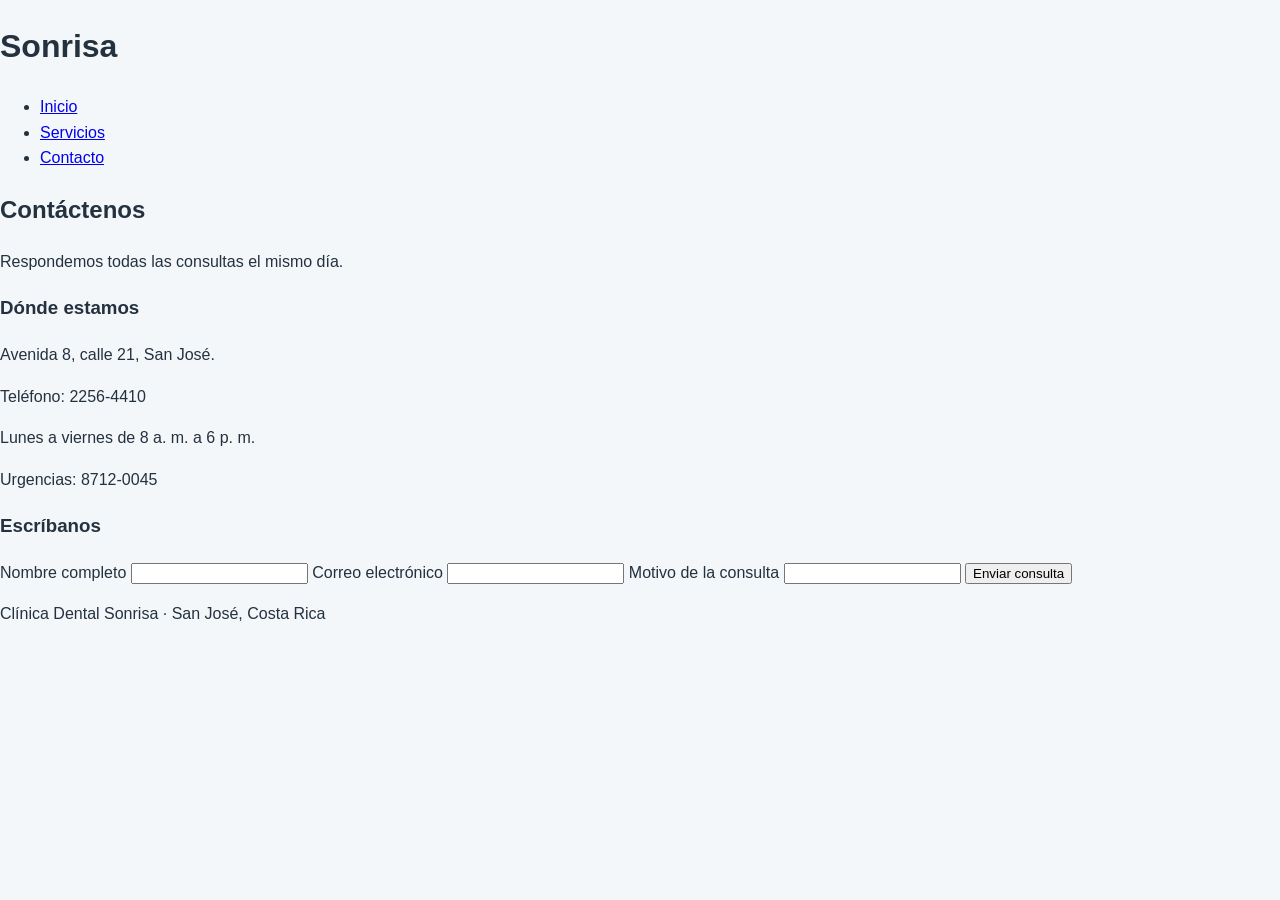
==== parte2/index.html @ 63037ce0 "Agrega los archivos de partida de la parte 2" ====
<!DOCTYPE html>
<html lang="es">
<head>
  <meta charset="UTF-8">
  <meta name="viewport" content="width=device-width, initial-scale=1">
  <title>Clínica Dental Sonrisa — Contacto</title>
  <link rel="stylesheet" href="estilos.css">
</head>
<body>

  <header>
    <h1>Sonrisa</h1>
    <nav>
      <ul>
        <li><a href="#">Inicio</a></li>
        <li><a href="#">Servicios</a></li>
        <li><a href="#">Contacto</a></li>
      </ul>
    </nav>
  </header>

  <main>
    <h2>Contáctenos</h2>
    <p>Respondemos todas las consultas el mismo día.</p>

    <section>
      <h3>Dónde estamos</h3>
      <p>Avenida 8, calle 21, San José.</p>
      <p>Teléfono: 2256-4410</p>
      <p>Lunes a viernes de 8 a. m. a 6 p. m.</p>
      <p>Urgencias: 8712-0045</p>
    </section>

    <form>
      <h3>Escríbanos</h3>

      <label for="nombre">Nombre completo</label>
      <input type="text" id="nombre" name="nombre">

      <label for="correo">Correo electrónico</label>
      <input type="email" id="correo" name="correo">

      <label for="motivo">Motivo de la consulta</label>
      <input type="text" id="motivo" name="motivo">

      <button type="submit">Enviar consulta</button>
    </form>
  </main>

  <footer>
    <p>Clínica Dental Sonrisa · San José, Costa Rica</p>
  </footer>

</body>
</html>
---- parte2/estilos.css ----
/* Clínica Dental Sonrisa — hoja de estilos COMPLETA.
   No modifique este archivo: su trabajo es ajustar el HTML. */

*, *::before, *::after { box-sizing: border-box; }
body { margin: 0; }

:root {
  --azul: #1b6f8c;
  --azul-oscuro: #12556c;
  --texto: #24313f;
  --gris: #f4f7f9;
  --radio: 10px;
}

body {
  font-family: Arial, Helvetica, sans-serif;
  color: var(--texto);
  background: var(--gris);
  line-height: 1.6;
}

/* Envoltorio que centra el contenido. Se usa dentro de la barra,
   del contenido principal y del pie. */
.envoltorio {
  width: 100%;
  max-width: 900px;
  margin: 0 auto;
  padding: 0 1rem;
}

/* Barra superior */
.barra-superior { background: var(--azul); color: #ffffff; padding: 1rem 0; }
.barra-superior .envoltorio {
  display: flex;
  align-items: center;
  justify-content: space-between;
  flex-wrap: wrap;
  gap: 0.5rem;
}
.logo { font-size: 1.4rem; font-weight: bold; margin: 0; }
.navegacion { display: flex; list-style: none; margin: 0; padding: 0; gap: 1rem; }
.enlace-nav { color: #ffffff; text-decoration: none; }
.enlace-nav:hover { text-decoration: underline; }

/* Título de la página */
.titulo-pagina {
  text-align: center;
  font-size: 1.9rem;
  margin: 2rem 0 0.25rem;
}
.subtitulo { text-align: center; color: #5b6b7a; margin: 0 0 2rem; }

/* Dos columnas: información a un lado, formulario al otro */
.columnas {
  display: grid;
  grid-template-columns: repeat(auto-fit, minmax(280px, 1fr));
  gap: 1.5rem;
  margin-bottom: 2.5rem;
}

.tarjeta-info {
  background: #ffffff;
  border-radius: var(--radio);
  padding: 1.25rem;
  box-shadow: 0 2px 6px rgba(0,0,0,.08);
}
.tarjeta-info h3 { margin: 0 0 0.75rem; }
.dato { margin: 0 0 0.5rem; }
.destacado { color: var(--azul); font-weight: bold; }

/* Formulario */
.formulario {
  background: #ffffff;
  border-radius: var(--radio);
  padding: 1.25rem;
  box-shadow: 0 2px 6px rgba(0,0,0,.08);
}
.campo { display: block; margin-bottom: 1rem; }
.etiqueta { display: block; font-weight: bold; margin-bottom: 0.25rem; }
.entrada {
  width: 100%;
  padding: 0.6rem;
  border: 1px solid #c9d4dd;
  border-radius: 6px;
  font-size: 1rem;
}
.boton-enviar {
  width: 100%;
  background: var(--azul);
  color: #ffffff;
  border: 0;
  padding: 0.75rem;
  border-radius: var(--radio);
  font-size: 1rem;
  cursor: pointer;
}
.boton-enviar:hover { background: var(--azul-oscuro); }

/* Pie */
.pie-pagina {
  background: var(--azul);
  color: #ffffff;
  text-align: center;
  padding: 1.25rem 0;
}
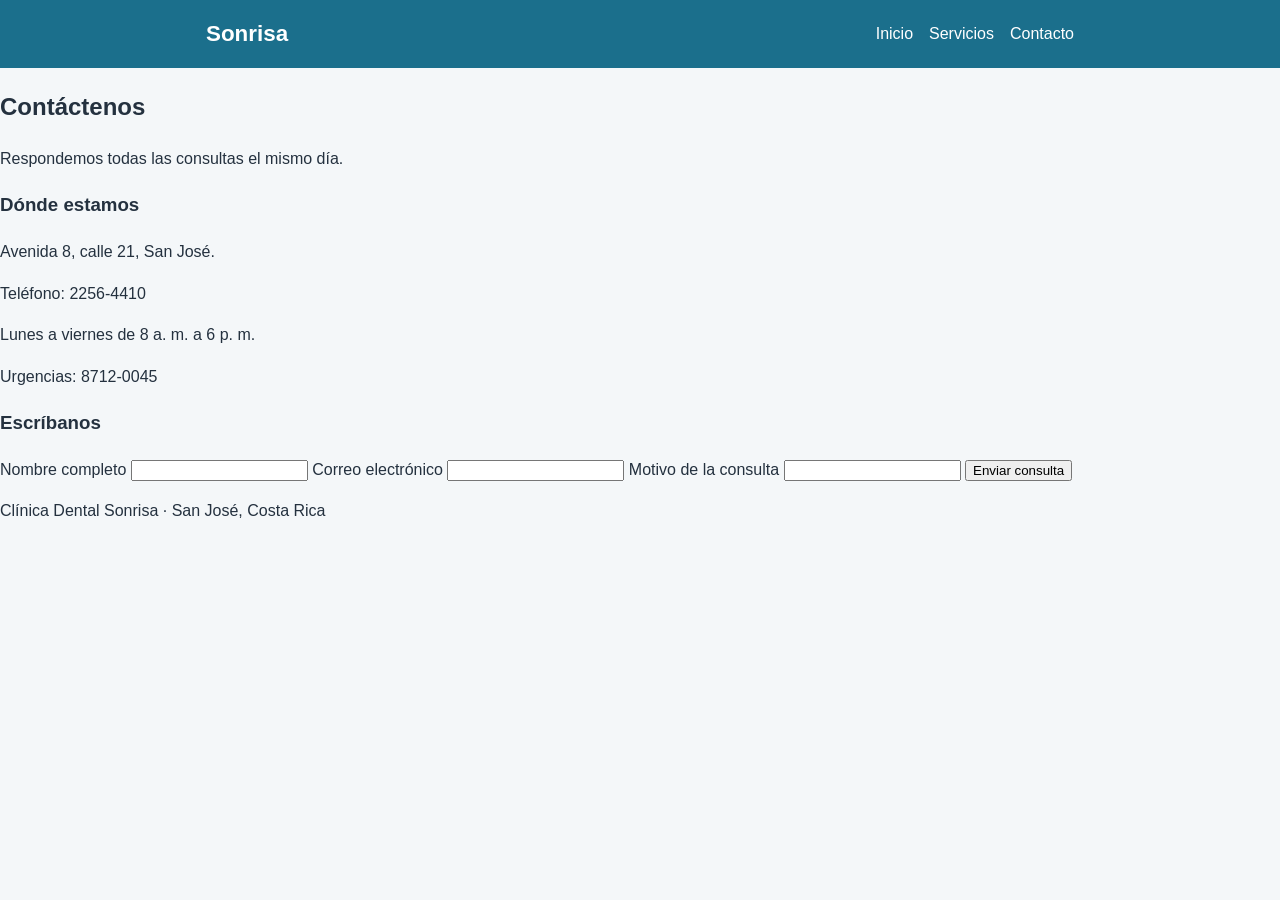
==== commit c55abdf3: "Asocia las clases del encabezado" ====
--- a/parte2/index.html
+++ b/parte2/index.html
@@ -8,15 +8,17 @@
 </head>
 <body>
 
-  <header>
-    <h1>Sonrisa</h1>
-    <nav>
-      <ul>
-        <li><a href="#">Inicio</a></li>
-        <li><a href="#">Servicios</a></li>
-        <li><a href="#">Contacto</a></li>
-      </ul>
-    </nav>
+  <header class="barra-superior">
+    <div class="envoltorio">
+      <h1 class="logo">Sonrisa</h1>
+      <nav>
+        <ul class="navegacion">
+          <li><a class="enlace-nav" href="#">Inicio</a></li>
+          <li><a class="enlace-nav" href="#">Servicios</a></li>
+          <li><a class="enlace-nav" href="#">Contacto</a></li>
+        </ul>
+      </nav>
+    </div>
   </header>
 
   <main>
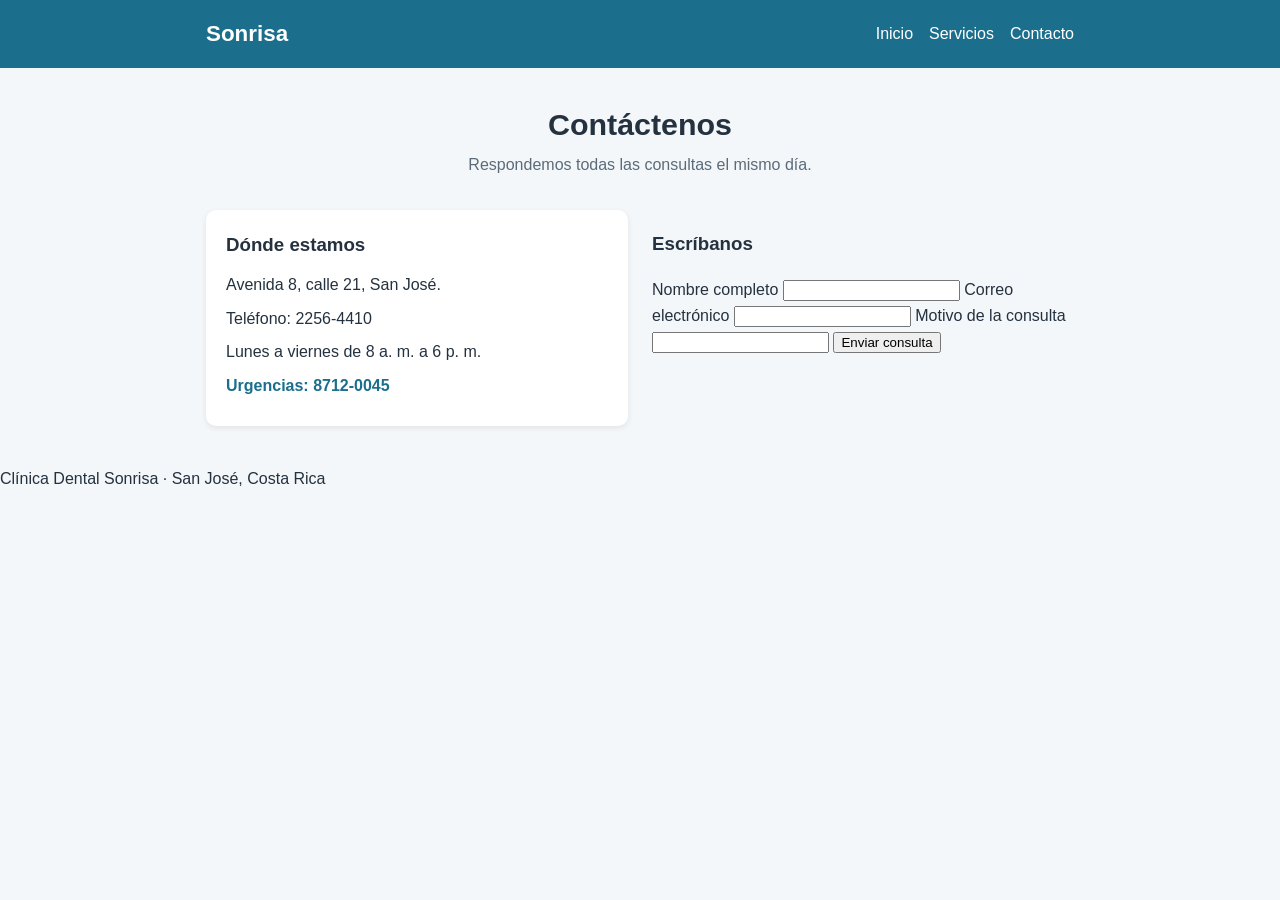
==== commit 700616a8: "Agrega los envoltorios y las clases del contenido" ====
--- a/parte2/index.html
+++ b/parte2/index.html
@@ -22,31 +22,35 @@
   </header>
 
   <main>
-    <h2>Contáctenos</h2>
-    <p>Respondemos todas las consultas el mismo día.</p>
+    <div class="envoltorio">
+      <h2 class="titulo-pagina">Contáctenos</h2>
+      <p class="subtitulo">Respondemos todas las consultas el mismo día.</p>
 
-    <section>
-      <h3>Dónde estamos</h3>
-      <p>Avenida 8, calle 21, San José.</p>
-      <p>Teléfono: 2256-4410</p>
-      <p>Lunes a viernes de 8 a. m. a 6 p. m.</p>
-      <p>Urgencias: 8712-0045</p>
-    </section>
+      <div class="columnas">
+        <section class="tarjeta-info">
+          <h3>Dónde estamos</h3>
+          <p class="dato">Avenida 8, calle 21, San José.</p>
+          <p class="dato">Teléfono: 2256-4410</p>
+          <p class="dato">Lunes a viernes de 8 a. m. a 6 p. m.</p>
+          <p class="dato destacado">Urgencias: 8712-0045</p>
+        </section>
 
-    <form>
-      <h3>Escríbanos</h3>
+        <form>
+          <h3>Escríbanos</h3>
 
-      <label for="nombre">Nombre completo</label>
-      <input type="text" id="nombre" name="nombre">
+          <label for="nombre">Nombre completo</label>
+          <input type="text" id="nombre" name="nombre">
 
-      <label for="correo">Correo electrónico</label>
-      <input type="email" id="correo" name="correo">
+          <label for="correo">Correo electrónico</label>
+          <input type="email" id="correo" name="correo">
 
-      <label for="motivo">Motivo de la consulta</label>
-      <input type="text" id="motivo" name="motivo">
+          <label for="motivo">Motivo de la consulta</label>
+          <input type="text" id="motivo" name="motivo">
 
-      <button type="submit">Enviar consulta</button>
-    </form>
+          <button type="submit">Enviar consulta</button>
+        </form>
+      </div>
+    </div>
   </main>
 
   <footer>
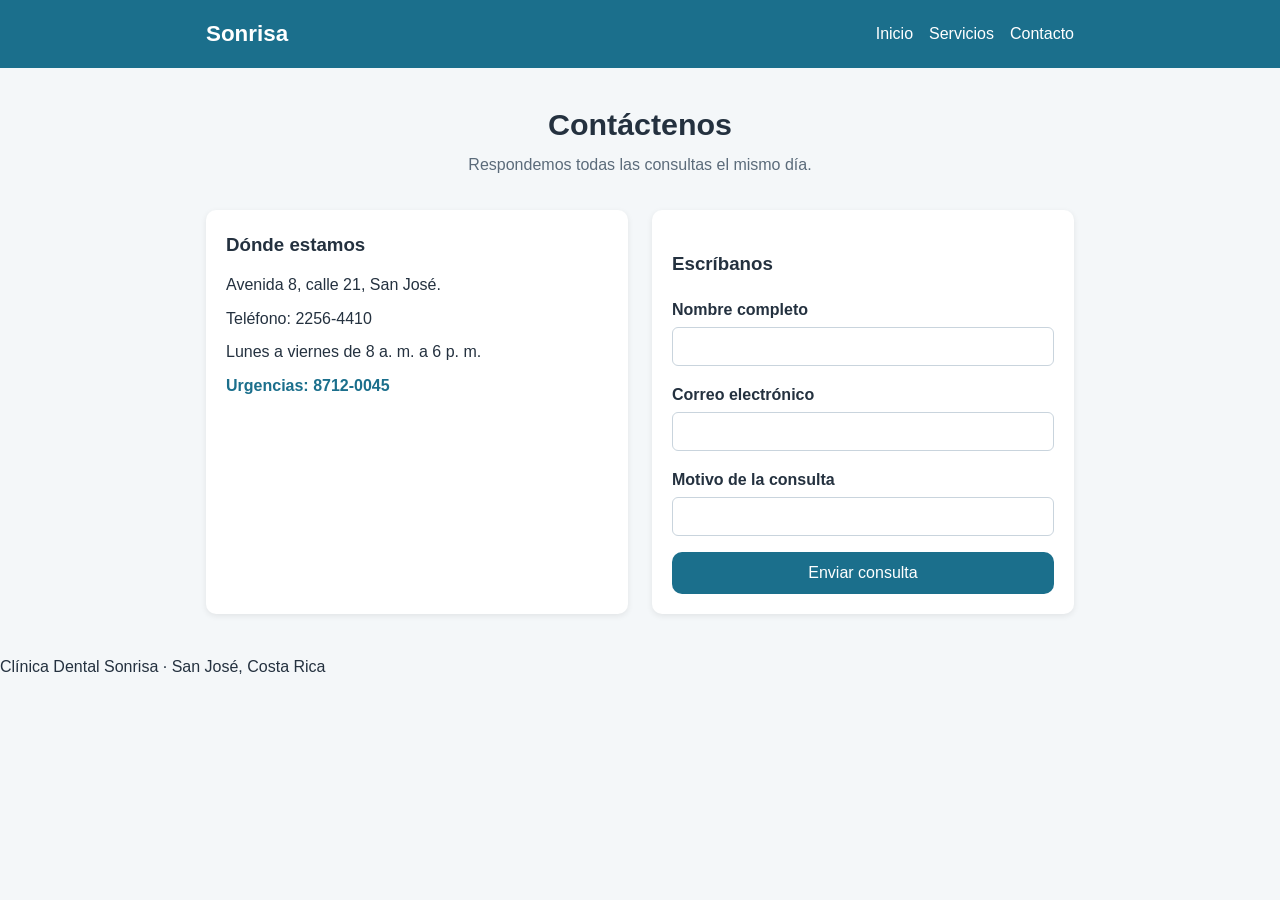
==== commit c76a78dc: "Asocia las clases del formulario" ====
--- a/parte2/index.html
+++ b/parte2/index.html
@@ -35,19 +35,25 @@
           <p class="dato destacado">Urgencias: 8712-0045</p>
         </section>
 
-        <form>
+        <form class="formulario">
           <h3>Escríbanos</h3>
 
-          <label for="nombre">Nombre completo</label>
-          <input type="text" id="nombre" name="nombre">
+          <div class="campo">
+            <label class="etiqueta" for="nombre">Nombre completo</label>
+            <input class="entrada" type="text" id="nombre" name="nombre">
+          </div>
 
-          <label for="correo">Correo electrónico</label>
-          <input type="email" id="correo" name="correo">
+          <div class="campo">
+            <label class="etiqueta" for="correo">Correo electrónico</label>
+            <input class="entrada" type="email" id="correo" name="correo">
+          </div>
 
-          <label for="motivo">Motivo de la consulta</label>
-          <input type="text" id="motivo" name="motivo">
+          <div class="campo">
+            <label class="etiqueta" for="motivo">Motivo de la consulta</label>
+            <input class="entrada" type="text" id="motivo" name="motivo">
+          </div>
 
-          <button type="submit">Enviar consulta</button>
+          <button class="boton-enviar" type="submit">Enviar consulta</button>
         </form>
       </div>
     </div>
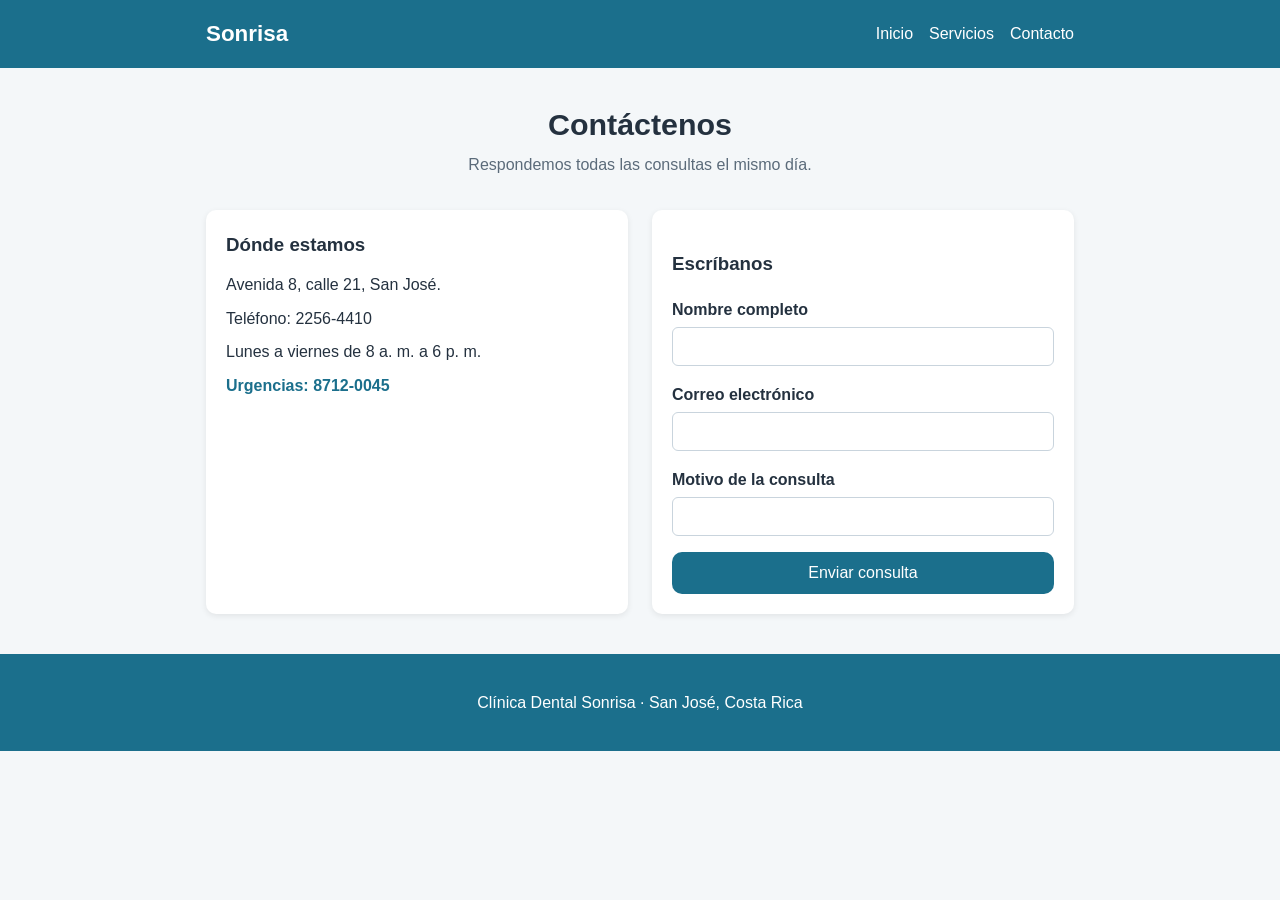
==== commit 9557dd82: "Asocia las clases del pie y cierra la parte 2" ====
--- a/parte2/index.html
+++ b/parte2/index.html
@@ -59,8 +59,10 @@
     </div>
   </main>
 
-  <footer>
-    <p>Clínica Dental Sonrisa · San José, Costa Rica</p>
+  <footer class="pie-pagina">
+    <div class="envoltorio">
+      <p>Clínica Dental Sonrisa · San José, Costa Rica</p>
+    </div>
   </footer>
 
 </body>
